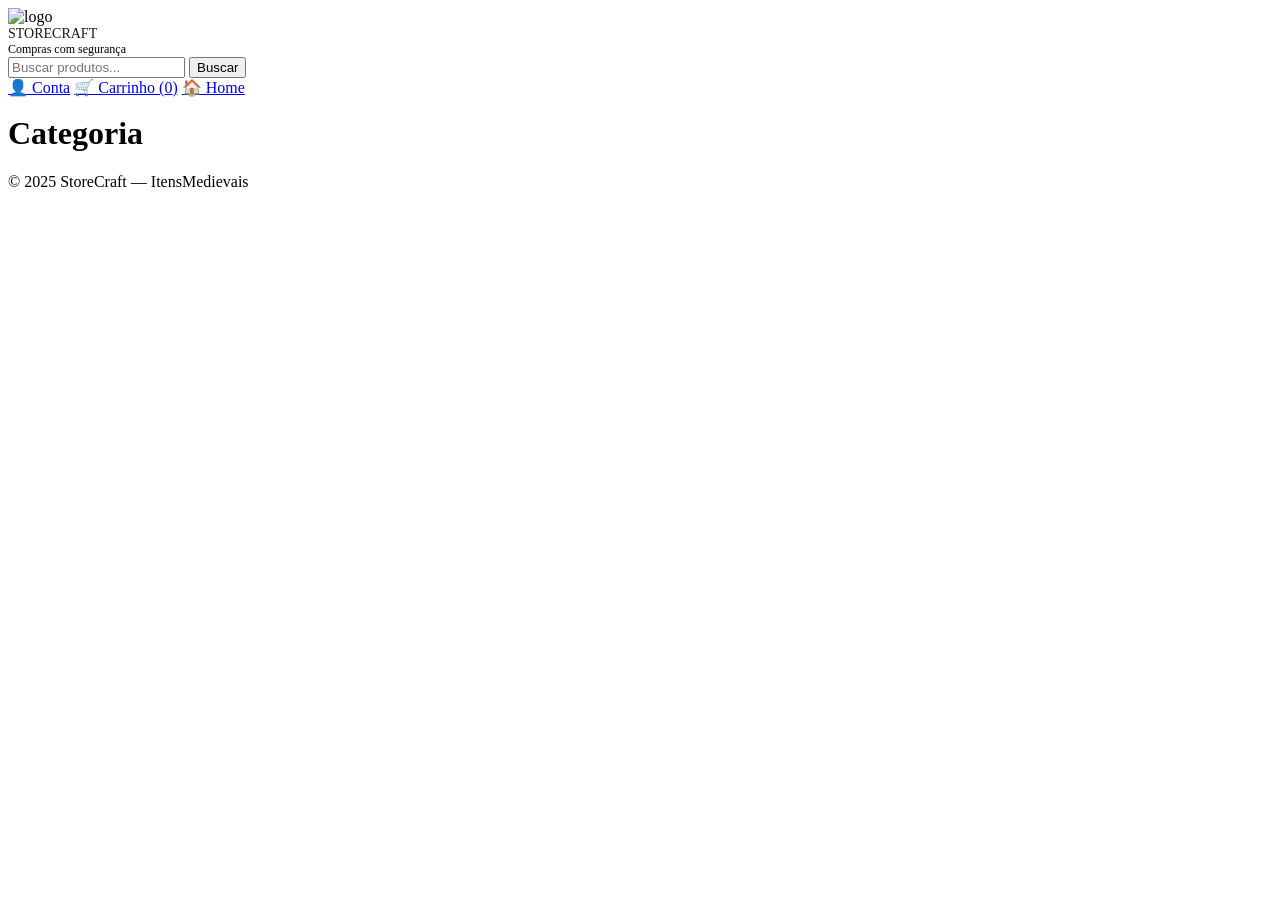
==== categoria.html @ 18fdbf26 "Add files via upload" ====
<!DOCTYPE html>
<html lang="pt-br">

<head>
  <meta charset="utf-8" />
  <meta name="viewport" content="width=device-width,initial-scale=1" />
  <title>Categoria — Storecraft</title>
  <link rel="stylesheet" href="css/style.css">
</head>

<body>
  <iframe src="player.html" style="
    position:fixed;
    bottom:0;
    left:0;
    width:1px;
    height:1px;
    border:none;
    opacity:0;
    pointer-events:none;
    z-index:-9999;
  "></iframe>

  <audio id="bgm" hidden></audio>

  <header>
    <div class="logo">
      <div class="brand">
        <img src="css/ChatGPT Image 1 de dez. de 2025, 20_11_01.png" width="50px" height="50px" alt="logo">
      </div>
      <div>
        <div style="font-size:14px; opacity:0.9">STORECRAFT</div>
        <div style="font-size:12px; color:var(--muted)">Compras com segurança</div>
      </div>
    </div>

    <div class="search-bar">
      <input id="searchInput" type="text" placeholder="Buscar produtos...">
      <button onclick="buscarProduto()">Buscar</button>
    </div>

    <div class="icons">
      <a class="icon-btn" href="indexusuario.html">👤 Conta</a>
      <a class="icon-btn" href="indexcarrinho.html">🛒 Carrinho (<span id="cartCount">0</span>)</a>
      <a class="icon-btn" href="index.html"> 🏠 Home</a>
    </div>
  </header>

  <main class="container">
    <h1 id="catTitle" style="margin-top:18px;"></h1>

    <!-- GRID: produtos da categoria serão renderizados aqui -->
    <section id="productsGrid" class="grid" style="margin-top:12px;"></section>

    <footer>© 2025 StoreCraft — ItensMedievais</footer>
  </main>

  <script src="js/script.js"></script>
  <script>
    // Pega o parâmetro ?cat= da URL e renderiza a grid
    const params = new URLSearchParams(location.search);
    const cat = (params.get('cat') || '').toLowerCase();

    // Exibe o título da categoria (deixe bonito para o usuário)
    const niceNames = {
      cap: 'Capacetes',
      escudo: 'Escudos',
      armor: 'Armaduras',
      leg: 'Perneiras',
      boots: 'Botas',
      sword: 'Espadas',
      archer: 'Arcos',
      pet: 'Pets',
      books: 'Livros'
    };
    document.getElementById('catTitle').innerText = niceNames[cat] || (cat ? cat.toUpperCase() : 'Categoria');

    // Chama a função existente no seu script.js para montar a grid
    // Assumimos que renderProductsGrid(filterCategory) existe (está no seu js original adaptado)
    if (typeof renderProductsGrid === 'function') {
      renderProductsGrid(cat);
    } else {
      // fallback: se falta a função, monta manualmente filtrando PRODUCTS
      const grid = document.getElementById('productsGrid');
      if (window.PRODUCTS && grid) {
        const filtered = PRODUCTS.filter(p => p.category === cat);
        grid.innerHTML = filtered.map(p => `
          <div class="card" onclick="location.href='produto.html?id=${p.id}'">
            <img src="${p.img}" alt="${p.title}">
            <div class="title">${p.title}</div>
            <div class="price"><img src="https://iili.io/HRYT1UP.png" alt=""> R$ ${p.price.toFixed(2)}</div>
            <div style="display:flex;gap:8px;margin-top:8px;">
              <button class="buy-btn" onclick="event.stopPropagation(); addToCart('${p.id}')">Adicionar</button>
              <a class="icon-btn" style="text-decoration:none" href="produto.html?id=${p.id}">Ver</a>
            </div>
          </div>
        `).join('');
      }
    }

    // garante que o contador do carrinho seja atualizado (se função disponível)
    if (typeof updateCartCount === 'function') updateCartCount();
  </script>
  

</body>

</html>
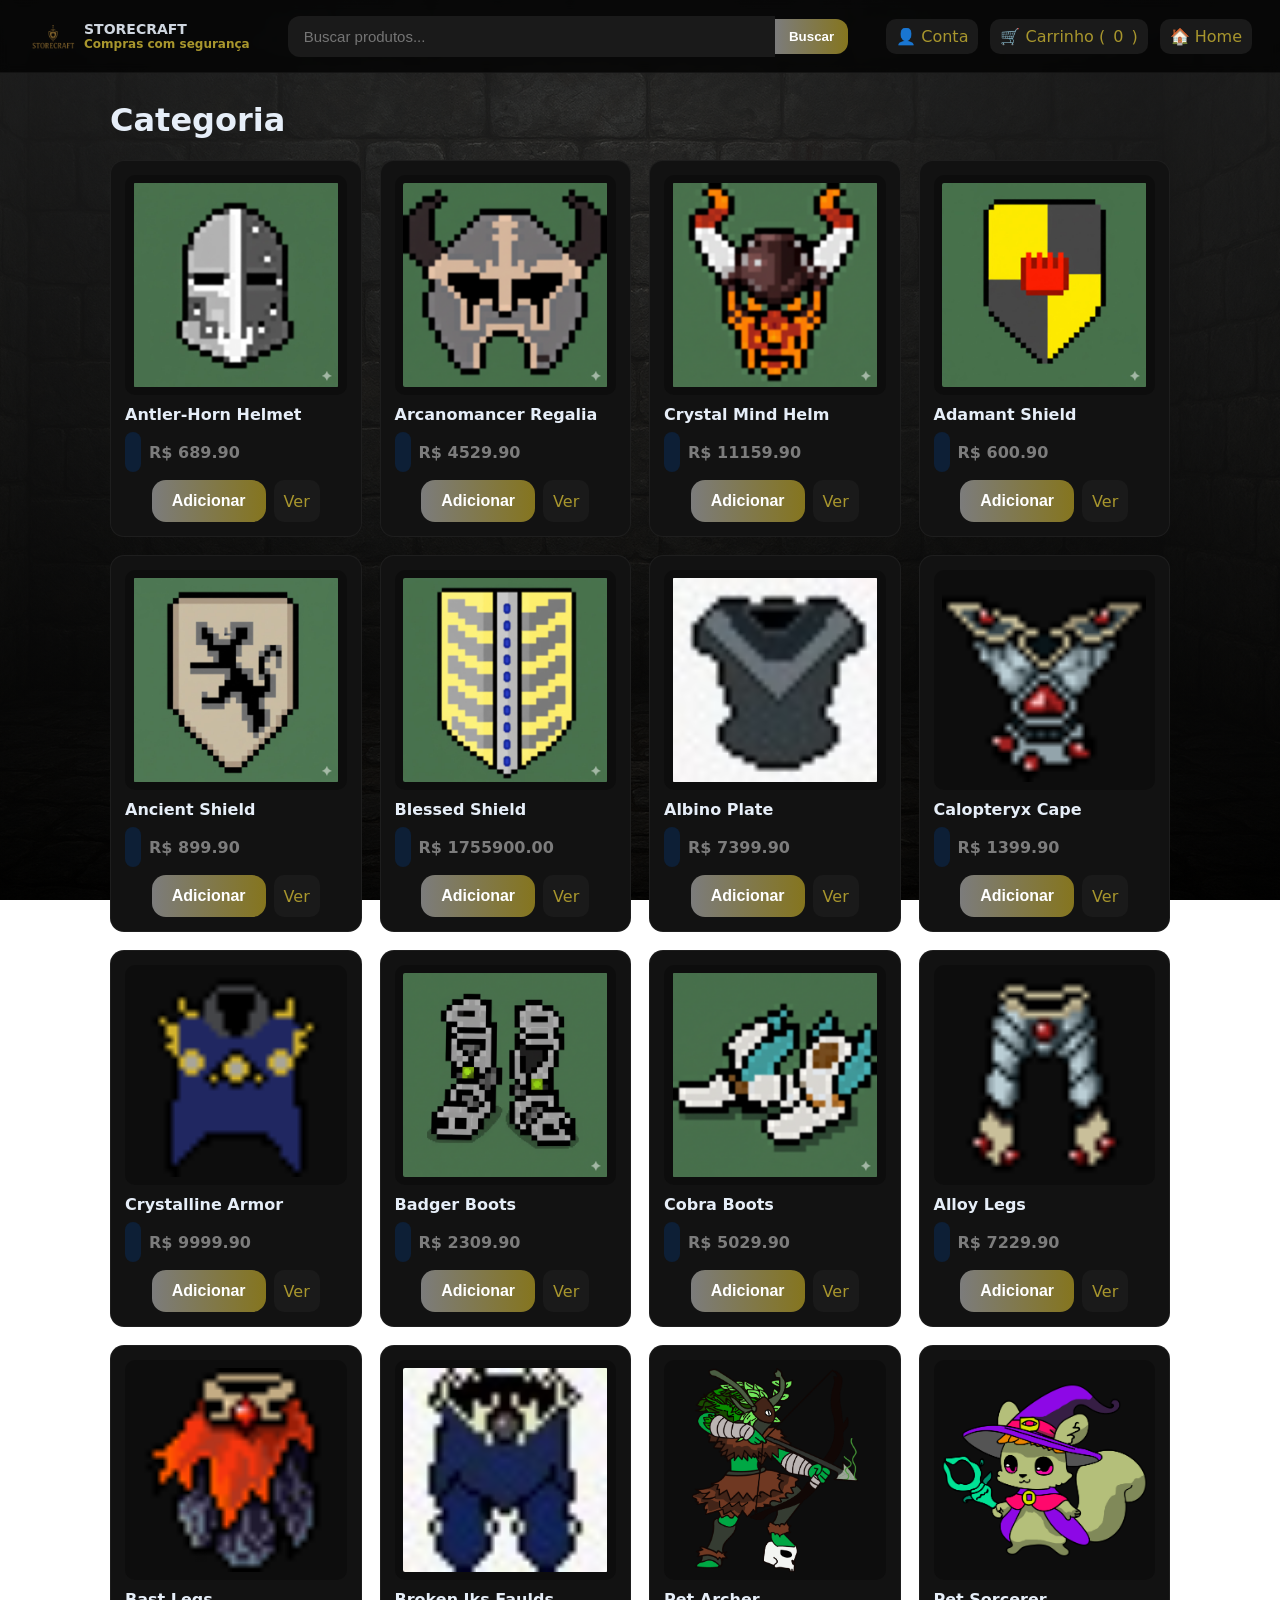
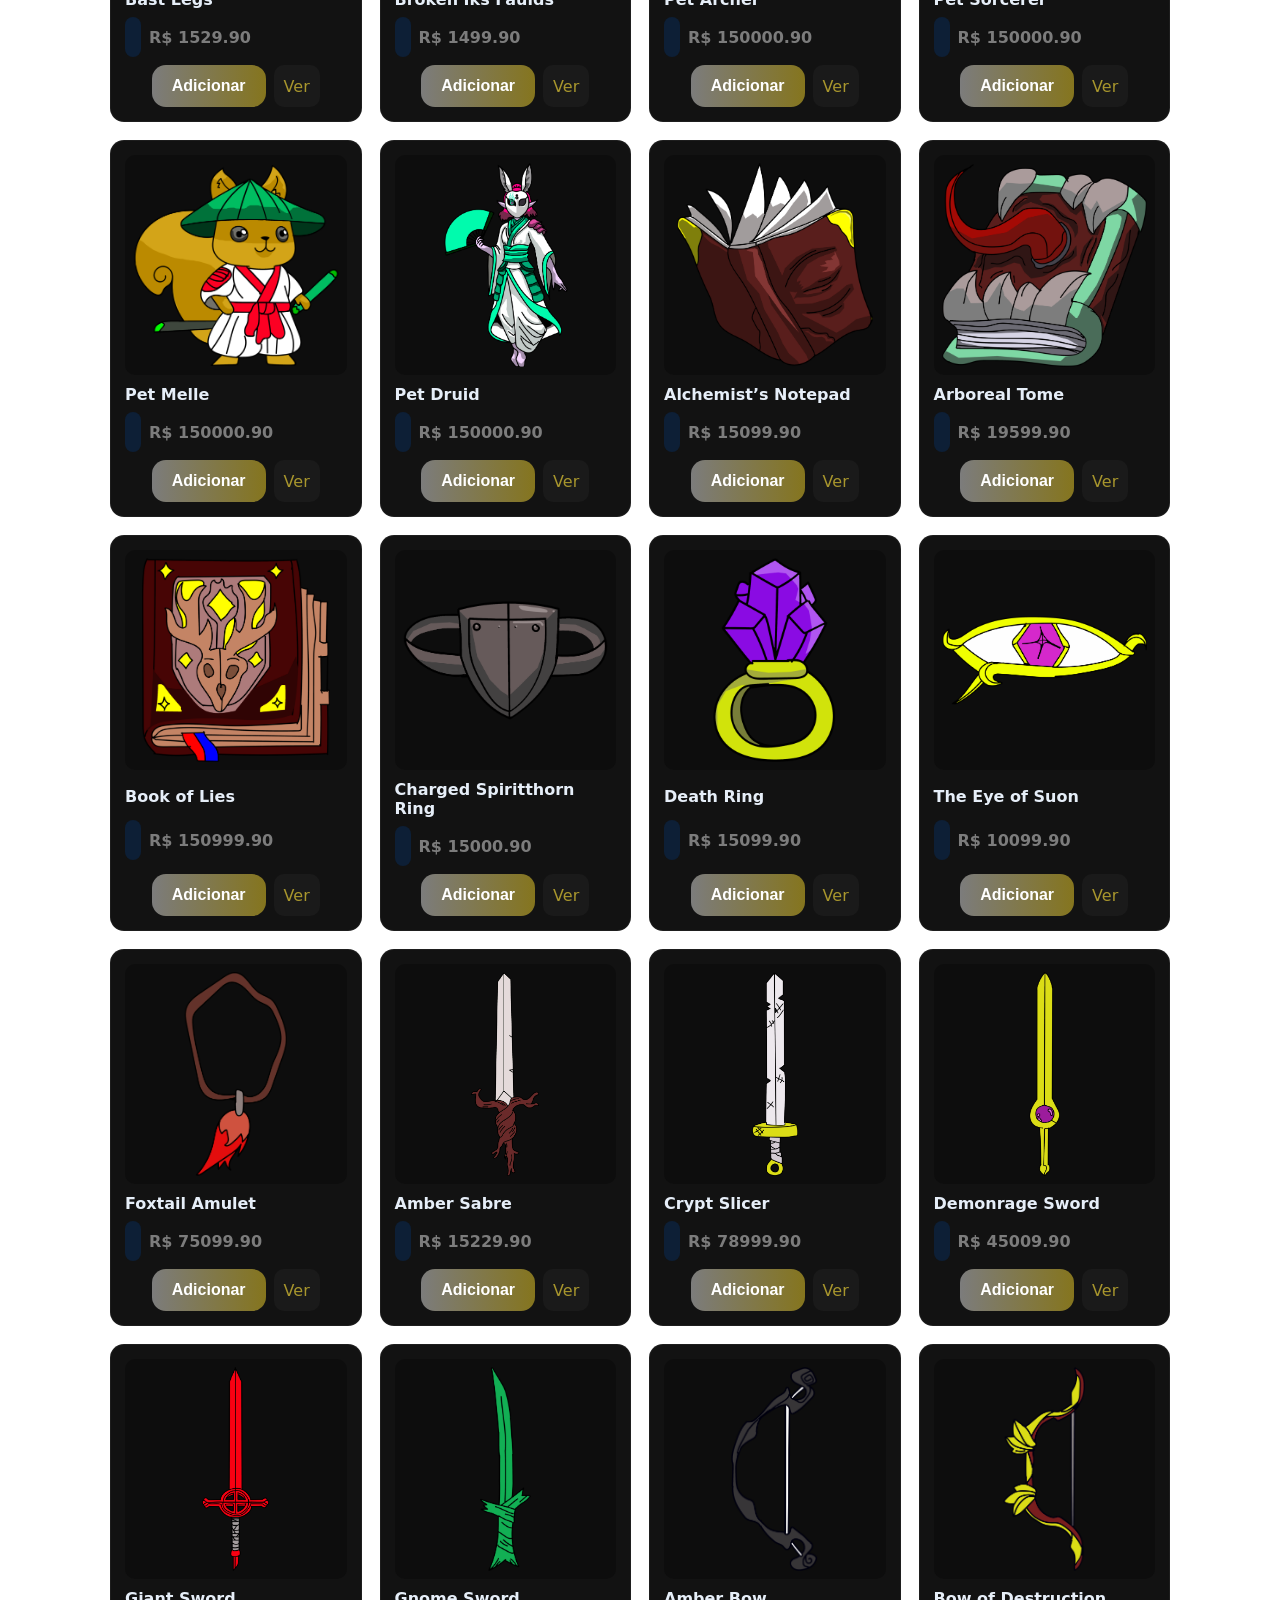
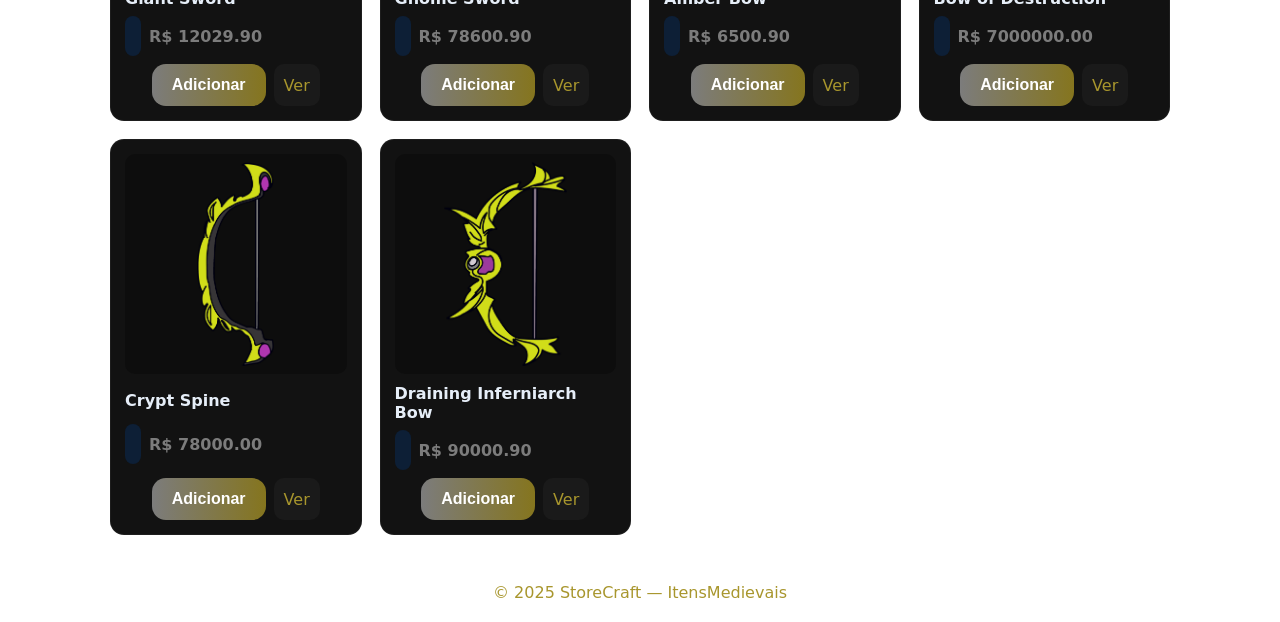
==== commit b62a30f7: "Add files via upload" ====
--- a/categoria.html
+++ b/categoria.html
@@ -26,7 +26,7 @@
   <header>
     <div class="logo">
       <div class="brand">
-        <img src="css/ChatGPT Image 1 de dez. de 2025, 20_11_01.png" width="50px" height="50px" alt="logo">
+        <img src="css/storecraft.png" width="50" height="50" alt="logo">
       </div>
       <div>
         <div style="font-size:14px; opacity:0.9">STORECRAFT</div>
--- a/css/style.css
+++ b/css/style.css
@@ -0,0 +1,370 @@
+:root {
+  --bg: #0f1724;
+  --card: #0b1320;
+  --accent: #7c7c7c;
+  --muted: #a8962d;
+  --radius: 16px;
+}
+
+/* -------------------------------
+   RESET / BASE
+-------------------------------- */
+* {
+  box-sizing: border-box;
+}
+
+html, body {
+  height: 100%;
+}
+
+body {
+  margin: 0;
+  font-family: Inter, ui-sans-serif, system-ui, -apple-system, "Segoe UI", Roboto, "Helvetica Neue", Arial;
+
+  /* Fundo Calabouço */
+  background:
+    linear-gradient(rgba(43, 43, 43, 0.65), rgba(0, 0, 0, 0.75)),
+    url("sala.png");
+  background-size: cover;
+  background-position: center;
+  background-attachment: fixed;
+
+  color: #e6eef8;
+  -webkit-font-smoothing: antialiased;
+  padding-bottom: 60px;
+}
+
+/* -------------------------------
+   HEADER
+-------------------------------- */
+header {
+  position: sticky;
+  top: 0;
+  display: flex;
+  align-items: center;
+  gap: 18px;
+  justify-content: space-between;
+  padding: 14px 28px;
+  background: rgba(0, 0, 0, 0.75);
+  backdrop-filter: blur(4px);
+  z-index: 20;
+  border-bottom: 1px solid rgba(255, 255, 255, 0.05);
+}
+
+.logo {
+  display: flex;
+  align-items: center;
+  gap: 12px;
+  font-weight: 700;
+  font-size: 18px;
+}
+
+.logo .brand {
+  width: 44px;
+  height: 44px;
+  display: grid;
+  place-items: center;
+  border-radius: 10px;
+}
+
+/* Barra de busca */
+.search-bar {
+  flex: 1;
+  max-width: 720px;
+  margin: 0 20px;
+  display: flex;
+  align-items: center;
+}
+
+.search-bar input {
+  width: 100%;
+  padding: 12px 16px;
+  border-radius: 12px 0 0 12px;
+  border: none;
+  outline: none;
+  background: #1a1a1a;
+  color: var(--muted);
+  font-size: 15px;
+}
+
+.search-bar button {
+  padding: 10px 14px;
+  border-radius: 0 12px 12px 0;
+  border: none;
+  cursor: pointer;
+  background: linear-gradient(90deg, var(--accent), #85751e);
+  color: white;
+  font-weight: 600;
+}
+
+/* -------------------------------
+   ICONES
+-------------------------------- */
+.icons {
+  display: flex;
+  gap: 12px;
+  align-items: center;
+}
+
+.icon-btn {
+  display: inline-flex;
+  gap: 8px;
+  align-items: center;
+  padding: 8px 10px;
+  border-radius: 10px;
+  background: #1a1a1a;
+  color: var(--muted);
+  text-decoration: none;
+  transition: .2s;
+}
+
+.icon-btn:hover {
+  background: #85751e;
+  color: white;
+}
+
+.icon-btn img {
+  width: 22px;
+  height: 22px;
+  filter: drop-shadow(0 0 4px rgba(0,0,0,0.6));
+}
+
+/* -------------------------------
+   MAIN
+-------------------------------- */
+.container { 
+  max-width: 1100px;
+  margin: 28px auto;
+  padding: 0 20px;
+}
+
+/* -------------------------------
+   CARROSSEL
+-------------------------------- */
+.hero {
+  position: relative;
+  overflow: hidden;
+  border-radius: var(--radius);
+  height: 420px;
+  margin-bottom: 24px;
+}
+
+.hero img {
+  width: 100%;
+  height: 100%;
+  object-fit: cover;
+  border-radius: var(--radius);
+  position: absolute;
+  top: 0;
+  left: 100%;
+  opacity: 0;
+  transition: all .8s ease;
+}
+
+.hero img.active { left: 0; opacity: 1; }
+.hero img.prev { left: -100%; opacity: 0; }
+
+.hero .nav {
+  position: absolute;
+  top: 50%;
+  transform: translateY(-50%);
+  background: rgba(0,0,0,0.5);
+  border-radius: 10px;
+  cursor: pointer;
+  color: white;
+  font-size: 22px;
+  padding: 10px;
+}
+
+.hero .prev { left: 10px; }
+.hero .next { right: 10px; }
+
+/* -------------------------------
+   CATEGORIAS — ORGANIZADAS 
+-------------------------------- */
+.categories {
+  display: flex;
+  justify-content: center;
+  flex-wrap: wrap;
+  gap: 12px;
+  margin: 20px 0;
+}
+
+.cat {
+  width: 120px;
+  height: 45px;
+
+  display: flex;
+  justify-content: center;
+  align-items: center;
+
+  background: #1a1a1a;
+  padding: 10px 14px;
+  border-radius: 12px;
+  text-decoration: none;
+  color: var(--muted);
+  font-weight: 600;
+  font-size: 15px;
+  transition: 0.2s;
+}
+
+.cat:hover {
+  background: var(--accent);
+  color: white;
+}
+
+/* -------------------------------
+   GRID DE PRODUTOS
+-------------------------------- */
+.grid {
+  display: grid;
+  grid-template-columns: repeat(auto-fit, minmax(220px, 1fr));
+  gap: 18px;
+  margin-top: 22px;
+}
+
+.card {
+  background: #121212;
+  border-radius: 14px;
+  padding: 14px;
+  border: 1px solid rgba(255,255,255,0.05);
+  transition: transform .18s ease, box-shadow .18s ease;
+  cursor: pointer;
+  min-height: 370px;
+  display: flex;
+  flex-direction: column;
+  justify-content: space-between;
+}
+
+.card img {
+  width: 100%;
+  height: 220px;       
+  object-fit: contain; 
+  border-radius: 10px;
+  background: #0d0d0d;
+  padding: 8px;
+}
+
+.card .title {
+  font-weight: 700;
+  margin-top: 10px;
+  color: #e6eef8;
+}
+
+.card .price {
+  color: var(--accent);
+  font-weight: 700;
+  display: flex;
+  align-items: center;
+  gap: 8px;
+  margin-top: 8px;
+}
+
+
+/* -------------------------------
+   PÁGINA INDIVIDUAL
+-------------------------------- */
+.product-display {
+  display: flex;
+  flex-wrap: wrap;
+  gap: 28px;
+  background: #121212;
+  border-radius: var(--radius);
+  padding: 22px;
+}
+
+
+.product-image-box {
+    width: 350px;
+    height: 350px;
+    background: #0d0d0d;
+    border-radius: 16px;
+    padding: 12px;
+    display: flex;
+    align-items: center;
+    justify-content: center;
+    overflow: hidden;
+}
+
+.product-image-box img {
+    width: 100%;
+    height: 100%;
+    object-fit: contain;
+}
+
+
+.product-info-box { display: flex; flex-direction: column; gap: 18px; }
+
+.product-title { font-size: 28px; font-weight: 700; }
+
+.product-description { color: var(--muted); line-height: 1.6; }
+
+.product-price {
+  color: var(--accent);
+  font-weight: 800;
+  font-size: 24px;
+  display: flex;
+  align-items: center;
+}
+.card .price img {
+  height: 15px;
+  width: auto;
+  background-color: #0d1f36;
+}
+
+/* -------------------------------
+   BOTÃO
+-------------------------------- */
+.buy-btn {
+  padding: 12px 20px;
+  background: linear-gradient(90deg, var(--accent), #85751e);
+  border: none;
+  border-radius: 14px;
+  cursor: pointer;
+  color: white;
+  font-size: 16px;
+  font-weight: 600;
+  transition: .2s;
+}
+
+.buy-btn:hover { opacity: 0.9; }
+
+/* -------------------------------
+   CARRINHO
+-------------------------------- */
+.cart-item {
+  display: flex;
+  gap: 12px;
+  padding: 12px;
+  background: #0f0f0f;
+  border-radius: 12px;
+}
+
+/* -------------------------------
+   FOOTER
+-------------------------------- */
+footer {
+  max-width: 1100px;
+  margin: 28px auto;
+  color: var(--muted);
+  padding: 20px;
+  text-align: center;
+}
+
+/* -------------------------------
+   RESPONSIVO
+-------------------------------- */
+@media (max-width: 900px) {
+  .product-display {
+    flex-direction: column;
+  }
+
+  header { padding: 12px; }
+  .search-bar { display: none; }
+
+  .cat {
+    width: 100px;
+    height: 40px;
+    font-size: 14px;
+  }
+}
